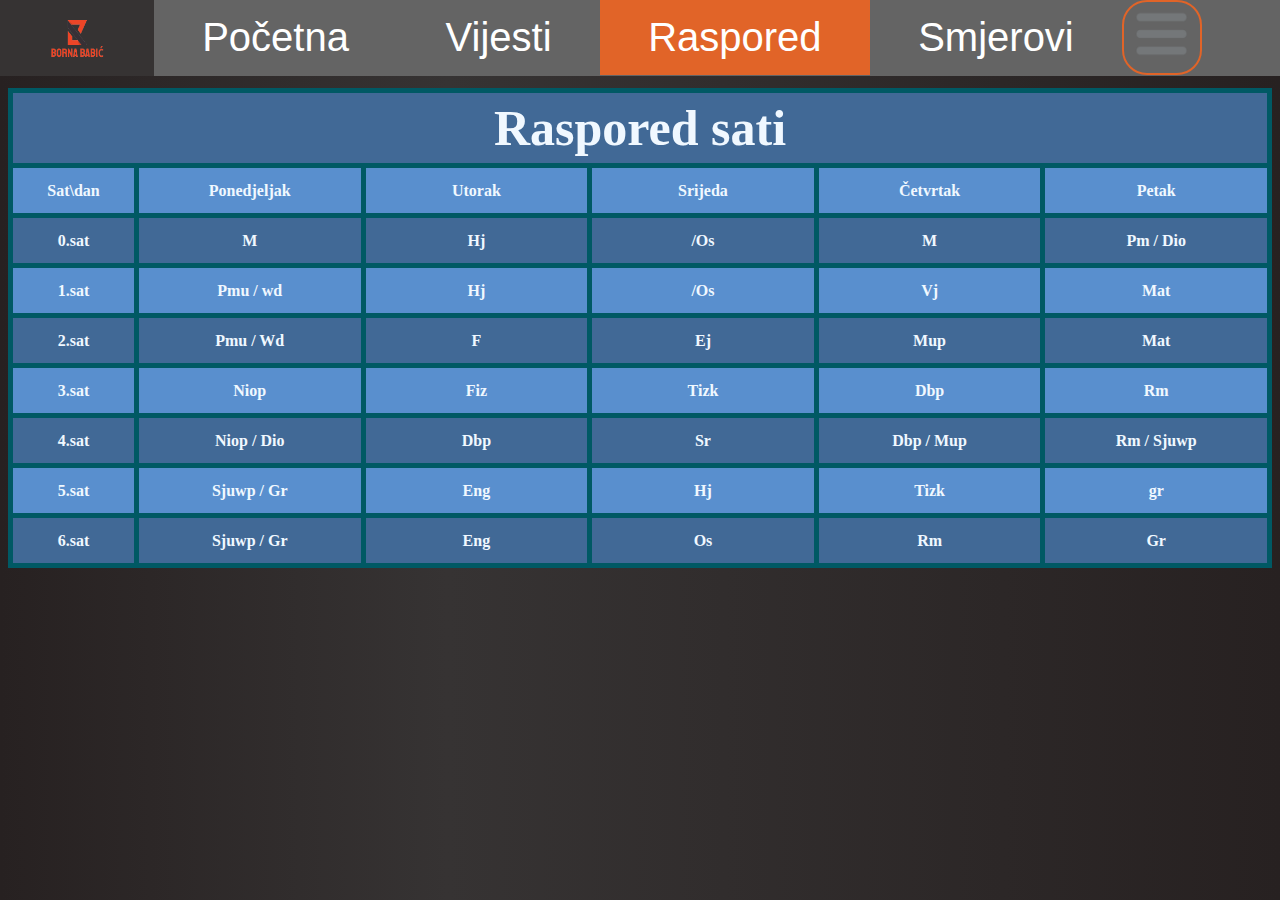
==== Tablica.html @ e86ab7e8 "first commit" ====
<!DOCTYPE html>
<html lang="en">
  <head>
    <title>Tehnicka Škola Bjelovar</title>
    <link rel="icon" type="image/png" href="BornaBabićLogo.png" />
    <link rel="stylesheet" href="style.css" />
  </head>
  <style>
    body {
      height: 100%;
      border-collapse: collapse;
      background-image: linear-gradient(90deg, #272121, #363333 35%, #272121);
      color: aliceblue;
    }
    table,
    th,
    td {
      border: 5px solid rgb(0, 89, 100);
      border-collapse: collapse;
      margin-block: 20px;
    }
    h1 {
      font-size: 100px;
      text-align: center;
    }
    tr:nth-child(even) {
      background-color: rgb(89, 143, 206);
    }
    tr:nth-child(odd) {
      background-color: rgb(65, 105, 150);
    }
    tr:hover {
      background-color: rgb(43, 69, 99);
    }
  </style>
  <body>
    <ul>
      <li>
        <a style="background-color: #363333"
          ><img src="BornaBabićLogo.png" class="center" height="46px"
        /></a>
      </li>
      <li><a href="index3.html">Početna</a></li>
      <li><a href="Vijesti.html">Vijesti</a></li>
      <li><a class="active">Raspored</a></li>
      <li><a href="Smjerovi.html">Smjerovi</a></li>
      <li>
        <div class="dropdown">
          <b
            ><img
              src="Hamburger.png"
              height="62px"
              width="55px"
              style="padding-left: 10px"
            />

            <button class="dropbtn" style="background: #1000"></button>
            <div class="dropdown-content">
              <a href="Kontakt.html">Kontakt</a>
              <a href="Raspored informacija.html">Raspored informacija</a>
              <a href="Upisi.html">Upisi</a>
            </div>
          </b>
        </div>
      </li>
    </ul>

    <table style="width: 100%">
      <tr height="75px" , style="font-size: 50px">
        <th colspan="6">Raspored sati</th>
      </tr>
      <tr height="50px">
        <th style="width: 25px">Sat\dan</th>
        <th style="width: 100px">Ponedjeljak</th>
        <th style="width: 100px">Utorak</th>
        <th style="width: 100px">Srijeda</th>
        <th style="width: 100px">Četvrtak</th>
        <th style="width: 100px">Petak</th>
      </tr>
      <tr height="50px">
        <th>0.sat</th>
        <th>M</th>
        <th>Hj</th>
        <th>/Os</th>
        <th>M</th>
        <th>Pm / Dio</th>
      </tr>
      <tr height="50px">
        <th>1.sat</th>
        <th>Pmu / wd</th>
        <th>Hj</th>
        <th>/Os</th>
        <th>Vj</th>
        <th>Mat</th>
      </tr>
      <tr height="50px">
        <th>2.sat</th>
        <th>Pmu / Wd</th>
        <th>F</th>
        <th>Ej</th>
        <th>Mup</th>
        <th>Mat</th>
      </tr>
      <tr height="50px">
        <th>3.sat</th>
        <th>Niop</th>
        <th>Fiz</th>
        <th>Tizk</th>
        <th>Dbp</th>
        <th>Rm</th>
      </tr>
      <tr height="50px">
        <th>4.sat</th>
        <th>Niop / Dio</th>
        <th>Dbp</th>
        <th>Sr</th>
        <th>Dbp / Mup</th>
        <th>Rm / Sjuwp</th>
      </tr>
      <tr height="50px">
        <th>5.sat</th>
        <th>Sjuwp / Gr</th>
        <th>Eng</th>
        <th>Hj</th>
        <th>Tizk</th>
        <th>gr</th>
      </tr>
      <tr height="50px">
        <th>6.sat</th>
        <th>Sjuwp / Gr</th>
        <th>Eng</th>
        <th>Os</th>
        <th>Rm</th>
        <th>Gr</th>
      </tr>
    </table>
  </body>
</html>
---- style.css ----
.center {
  display: block;
  margin-left: auto;
  margin-right: auto;
}
body {
  border-collapse: collapse;
  background-image: linear-gradient(90deg, #272121, #363333 35%, #272121);
  color: aliceblue;
}
ul {
  list-style-type: none;
  margin: -8px;
  padding: 0px;
  overflow: hidden;
  background-color: rgb(100, 100, 100);
}
li {
  float: left;
  font-size: 40px;
  font-family: "Franklin Gothic Medium", "Arial Narrow", Arial, sans-serif;
}
li a {
  display: block;
  color: white;
  text-align: center;
  padding: 15px 48.3px;
  text-decoration: none;
}

li a:hover {
  background-color: #272121;
}
li a:hover:not(.active) {
  background-color: #111;
}
.active {
  background-color: #e16428;
}
li b {
  display: block;
  color: white;
  padding: 0px 0px;
  border-radius: 25px;
  border: 2px solid #e16428;
}

li b:hover {
  background-color: #272121;
}
li b:hover:not(.active) {
  background-color: #e16428;
}

#roundCorners {
  border-radius: 25px;
  border: 2px solid #e16428;
  padding: 20px;
}
.dropbtn {
  color: rgb(100, 100, 100);
  padding: 0px;
  border: none;
  cursor: pointer;
}
.dropdown-content {
  display: none;
  position: absolute;
  background-color: rgb(100, 100, 100);
  border: solid rgb(0, 0, 0);
  border-radius: 25px;
  min-width: 160px;
  box-shadow: 0px 8px 16px 0px rgba(0, 0, 0, 0.2);
  z-index: 1;
}
.dropdown-content a {
  color: white;
  padding: 12px 12px;
  border-radius: 20px;
  text-decoration: none;
  display: block;
}

.dropdown:hover .dropdown-content {
  display: block;
}

#main {
  display: flex;
  flex-direction: column;
  align-items: center;
  gap: 3rem;
  max-width: 1000px;
  margin: 0 auto;
}

article h2 {
  text-align: center;
}

article {
  max-width: 600px;
}

h1 {
  font-size: 60px;
}

#title {
  text-align: center;
}
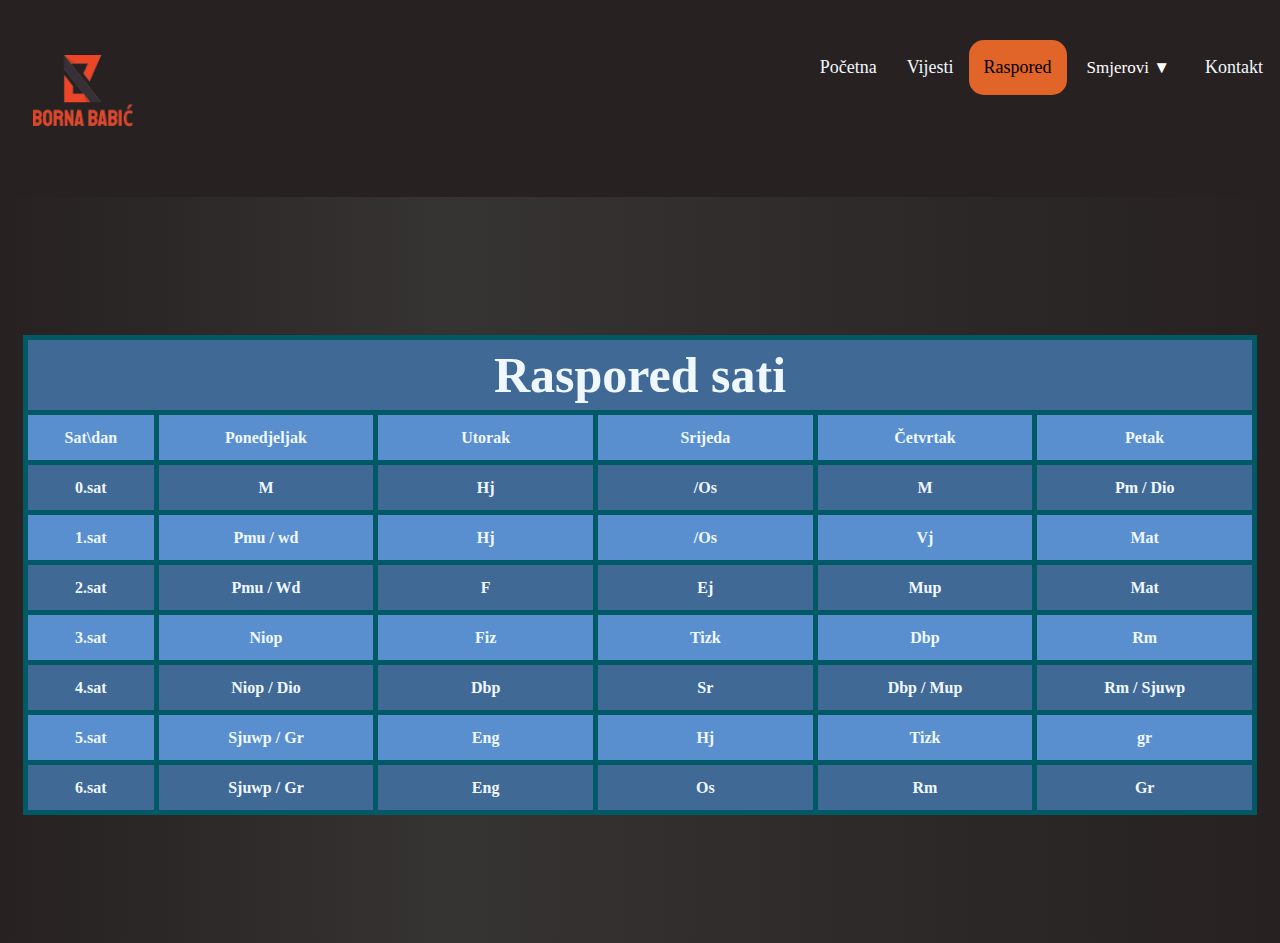
==== commit 7af7c0e1: "update" ====
--- a/Tablica.html
+++ b/Tablica.html
@@ -34,105 +34,119 @@
     }
   </style>
   <body>
-    <ul>
-      <li>
-        <a style="background-color: #363333"
-          ><img src="BornaBabićLogo.png" class="center" height="46px"
-        /></a>
-      </li>
-      <li><a href="index3.html">Početna</a></li>
-      <li><a href="Vijesti.html">Vijesti</a></li>
-      <li><a class="active">Raspored</a></li>
-      <li><a href="Smjerovi.html">Smjerovi</a></li>
-      <li>
+    <div id="navbar">
+      <a href=""
+        ><img
+          id="logo"
+          src="BornaBabićLogo.png"
+          alt="Logo kompanije"
+          style="height: 80px"
+      /></a>
+      <div id="navbar-right">
+        <a href="index.html">Početna</a>
+        <a href="Vijesti.html">Vijesti</a>
+        <a class="active">Raspored</a>
         <div class="dropdown">
-          <b
-            ><img
-              src="Hamburger.png"
-              height="62px"
-              width="55px"
-              style="padding-left: 10px"
-            />
+          <button class="dropbtn">Smjerovi ▼</button>
+          <div class="dropdown-content">
+            <a href="#">Tehničar za računalstvo</a>
+            <a href="#">Elektrotehničar</a>
+            <a href="#">Strojarski računalni tehničar</a>
+            <a href="#">Građevinski tehničari</a>
+          </div>
+        </div>
+        <a href="Kontakt.html">Kontakt</a>
+      </div>
+    </div>
 
-            <button class="dropbtn" style="background: #1000"></button>
-            <div class="dropdown-content">
-              <a href="Kontakt.html">Kontakt</a>
-              <a href="Raspored informacija.html">Raspored informacija</a>
-              <a href="Upisi.html">Upisi</a>
-            </div>
-          </b>
-        </div>
-      </li>
-    </ul>
+    <div style="margin-top: 300px; padding: 15px 15px 100px">
+      <table style="width: 100%">
+        <tr height="75px" , style="font-size: 50px">
+          <th colspan="6">Raspored sati</th>
+        </tr>
+        <tr height="50px">
+          <th style="width: 25px">Sat\dan</th>
+          <th style="width: 100px">Ponedjeljak</th>
+          <th style="width: 100px">Utorak</th>
+          <th style="width: 100px">Srijeda</th>
+          <th style="width: 100px">Četvrtak</th>
+          <th style="width: 100px">Petak</th>
+        </tr>
+        <tr height="50px">
+          <th>0.sat</th>
+          <th>M</th>
+          <th>Hj</th>
+          <th>/Os</th>
+          <th>M</th>
+          <th>Pm / Dio</th>
+        </tr>
+        <tr height="50px">
+          <th>1.sat</th>
+          <th>Pmu / wd</th>
+          <th>Hj</th>
+          <th>/Os</th>
+          <th>Vj</th>
+          <th>Mat</th>
+        </tr>
+        <tr height="50px">
+          <th>2.sat</th>
+          <th>Pmu / Wd</th>
+          <th>F</th>
+          <th>Ej</th>
+          <th>Mup</th>
+          <th>Mat</th>
+        </tr>
+        <tr height="50px">
+          <th>3.sat</th>
+          <th>Niop</th>
+          <th>Fiz</th>
+          <th>Tizk</th>
+          <th>Dbp</th>
+          <th>Rm</th>
+        </tr>
+        <tr height="50px">
+          <th>4.sat</th>
+          <th>Niop / Dio</th>
+          <th>Dbp</th>
+          <th>Sr</th>
+          <th>Dbp / Mup</th>
+          <th>Rm / Sjuwp</th>
+        </tr>
+        <tr height="50px">
+          <th>5.sat</th>
+          <th>Sjuwp / Gr</th>
+          <th>Eng</th>
+          <th>Hj</th>
+          <th>Tizk</th>
+          <th>gr</th>
+        </tr>
+        <tr height="50px">
+          <th>6.sat</th>
+          <th>Sjuwp / Gr</th>
+          <th>Eng</th>
+          <th>Os</th>
+          <th>Rm</th>
+          <th>Gr</th>
+        </tr>
+      </table>
+    </div>
+    <script>
+      window.onscroll = function () {
+        scrollFunction();
+      };
 
-    <table style="width: 100%">
-      <tr height="75px" , style="font-size: 50px">
-        <th colspan="6">Raspored sati</th>
-      </tr>
-      <tr height="50px">
-        <th style="width: 25px">Sat\dan</th>
-        <th style="width: 100px">Ponedjeljak</th>
-        <th style="width: 100px">Utorak</th>
-        <th style="width: 100px">Srijeda</th>
-        <th style="width: 100px">Četvrtak</th>
-        <th style="width: 100px">Petak</th>
-      </tr>
-      <tr height="50px">
-        <th>0.sat</th>
-        <th>M</th>
-        <th>Hj</th>
-        <th>/Os</th>
-        <th>M</th>
-        <th>Pm / Dio</th>
-      </tr>
-      <tr height="50px">
-        <th>1.sat</th>
-        <th>Pmu / wd</th>
-        <th>Hj</th>
-        <th>/Os</th>
-        <th>Vj</th>
-        <th>Mat</th>
-      </tr>
-      <tr height="50px">
-        <th>2.sat</th>
-        <th>Pmu / Wd</th>
-        <th>F</th>
-        <th>Ej</th>
-        <th>Mup</th>
-        <th>Mat</th>
-      </tr>
-      <tr height="50px">
-        <th>3.sat</th>
-        <th>Niop</th>
-        <th>Fiz</th>
-        <th>Tizk</th>
-        <th>Dbp</th>
-        <th>Rm</th>
-      </tr>
-      <tr height="50px">
-        <th>4.sat</th>
-        <th>Niop / Dio</th>
-        <th>Dbp</th>
-        <th>Sr</th>
-        <th>Dbp / Mup</th>
-        <th>Rm / Sjuwp</th>
-      </tr>
-      <tr height="50px">
-        <th>5.sat</th>
-        <th>Sjuwp / Gr</th>
-        <th>Eng</th>
-        <th>Hj</th>
-        <th>Tizk</th>
-        <th>gr</th>
-      </tr>
-      <tr height="50px">
-        <th>6.sat</th>
-        <th>Sjuwp / Gr</th>
-        <th>Eng</th>
-        <th>Os</th>
-        <th>Rm</th>
-        <th>Gr</th>
-      </tr>
-    </table>
+      function scrollFunction() {
+        if (
+          document.body.scrollTop > 80 ||
+          document.documentElement.scrollTop > 80
+        ) {
+          document.getElementById("navbar").style.padding = "30px 10px";
+          document.getElementById("logo").style.height = "40px";
+        } else {
+          document.getElementById("navbar").style.padding = "80px 10px";
+          document.getElementById("logo").style.height = "70px";
+        }
+      }
+    </script>
   </body>
 </html>
--- a/style.css
+++ b/style.css
@@ -7,82 +7,6 @@
   border-collapse: collapse;
   background-image: linear-gradient(90deg, #272121, #363333 35%, #272121);
   color: aliceblue;
-}
-ul {
-  list-style-type: none;
-  margin: -8px;
-  padding: 0px;
-  overflow: hidden;
-  background-color: rgb(100, 100, 100);
-}
-li {
-  float: left;
-  font-size: 40px;
-  font-family: "Franklin Gothic Medium", "Arial Narrow", Arial, sans-serif;
-}
-li a {
-  display: block;
-  color: white;
-  text-align: center;
-  padding: 15px 48.3px;
-  text-decoration: none;
-}
-
-li a:hover {
-  background-color: #272121;
-}
-li a:hover:not(.active) {
-  background-color: #111;
-}
-.active {
-  background-color: #e16428;
-}
-li b {
-  display: block;
-  color: white;
-  padding: 0px 0px;
-  border-radius: 25px;
-  border: 2px solid #e16428;
-}
-
-li b:hover {
-  background-color: #272121;
-}
-li b:hover:not(.active) {
-  background-color: #e16428;
-}
-
-#roundCorners {
-  border-radius: 25px;
-  border: 2px solid #e16428;
-  padding: 20px;
-}
-.dropbtn {
-  color: rgb(100, 100, 100);
-  padding: 0px;
-  border: none;
-  cursor: pointer;
-}
-.dropdown-content {
-  display: none;
-  position: absolute;
-  background-color: rgb(100, 100, 100);
-  border: solid rgb(0, 0, 0);
-  border-radius: 25px;
-  min-width: 160px;
-  box-shadow: 0px 8px 16px 0px rgba(0, 0, 0, 0.2);
-  z-index: 1;
-}
-.dropdown-content a {
-  color: white;
-  padding: 12px 12px;
-  border-radius: 20px;
-  text-decoration: none;
-  display: block;
-}
-
-.dropdown:hover .dropdown-content {
-  display: block;
 }
 
 #main {
@@ -109,3 +33,119 @@
 #title {
   text-align: center;
 }
+
+#roundCorners {
+  border-radius: 25px;
+  border: 2px solid #e16428;
+  padding: 20px;
+}
+
+/*#region navbar */
+
+* {
+  box-sizing: border-box;
+}
+
+#navbar {
+  overflow: hidden;
+  background-color: #272121;
+  padding: 40px 10px;
+  transition: 0.4s;
+  position: fixed;
+  width: 100%;
+  top: 0;
+  z-index: 99;
+}
+
+#navbar a {
+  float: left;
+  color: aliceblue;
+  text-align: center;
+  padding: 15px;
+  text-decoration: none;
+  font-size: 18px;
+  line-height: 25px;
+  border-radius: 15px;
+}
+
+#navbar #logo {
+  transition: 0.4s;
+}
+
+#navbar a:hover {
+  background-color: #363333;
+  color: aliceblue;
+}
+
+#navbar a.active {
+  background-color: #e16428;
+  color: black;
+}
+
+#navbar-right {
+  float: right;
+}
+
+@media screen and (max-width: 580px) {
+  #navbar {
+    padding: 20px 10px !important;
+  }
+  #navbar a {
+    float: none;
+    display: block;
+    text-align: left;
+  }
+  #navbar-right {
+    float: none;
+  }
+}
+
+/*#endregion */
+
+/*#region Dropdown*/
+.dropdown {
+  float: left;
+  overflow: hidden;
+  z-index: 100;
+  text-align: center;
+}
+
+.dropdown .dropbtn {
+  font-size: 17px;
+  border: none;
+  outline: none;
+  color: white;
+  padding: 18px 20px;
+  background-color: inherit;
+  font-family: inherit;
+  margin: 0;
+  border-radius: 15px;
+}
+
+.dropdown:hover .dropbtn {
+  background-color: #e16428;
+}
+
+.dropdown-content {
+  display: none;
+  position: fixed;
+  background-color: #272121;
+  text-align: center;
+  width: 140px;
+  box-shadow: 0px 8px 16px 0px rgba(0, 0, 0, 0.2);
+  z-index: 100;
+}
+
+.dropdown-content a {
+  float: none;
+  color: black;
+  padding: 12px 16px;
+  text-decoration: none;
+  display: block;
+  text-align: center;
+}
+
+.dropdown:hover .dropdown-content {
+  display: block;
+}
+/*#endregion*/
